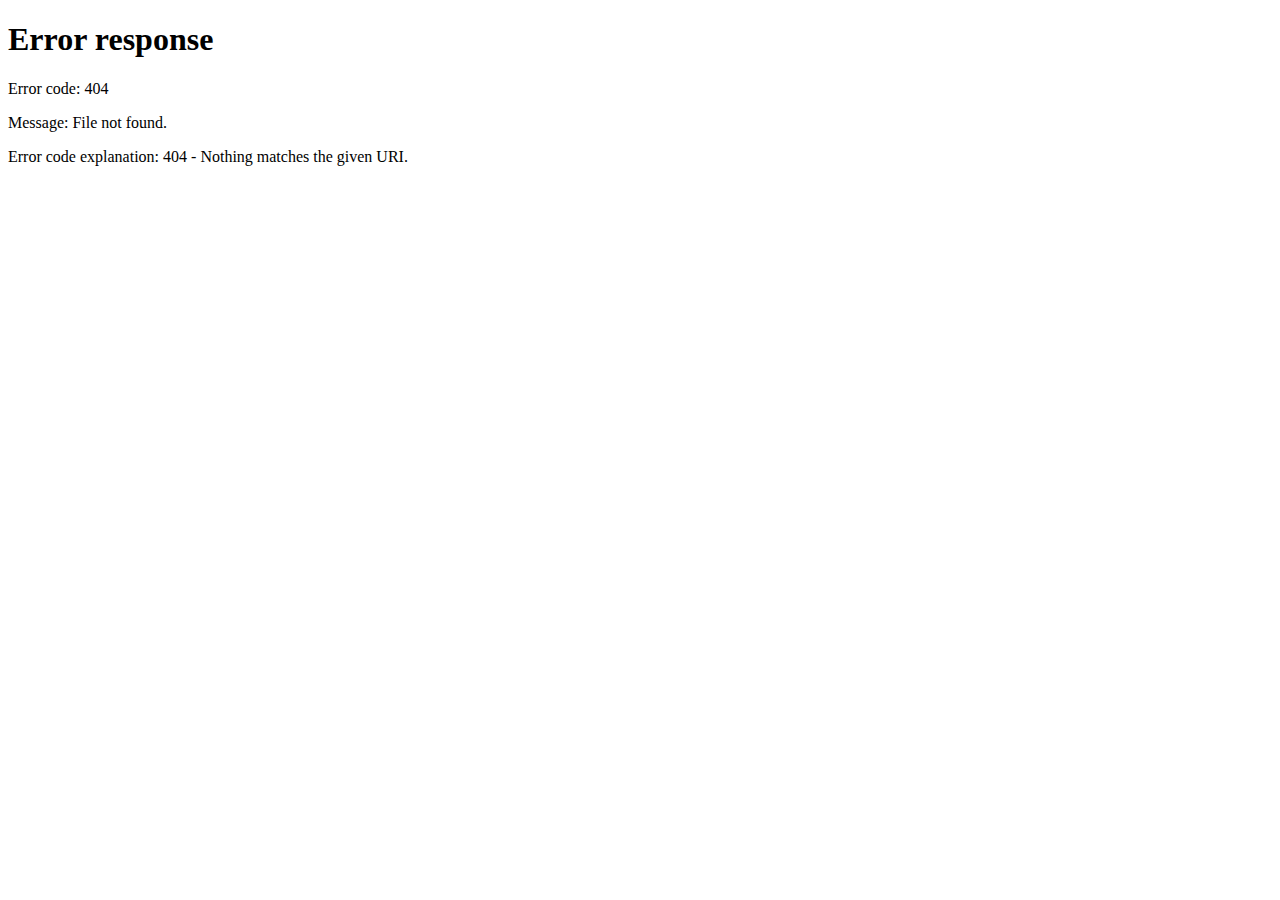
==== index.html @ 75ded4fb "Added all files" ====
<!DOCTYPE html>
<html>
    <head>
        <title>Old Page</title>
     <meta charset="UTF-8" />
     <meta http-equiv="refresh" content="0; URL=/CV_website/about_me.html" />
   </head>
   <body>
     <p>This page has been moved. If you are not redirected within 3 seconds, click <a href="/CV_website/about_me.html">here</a> to go to the HubSpot homepage.</p>
   </body>
</html>
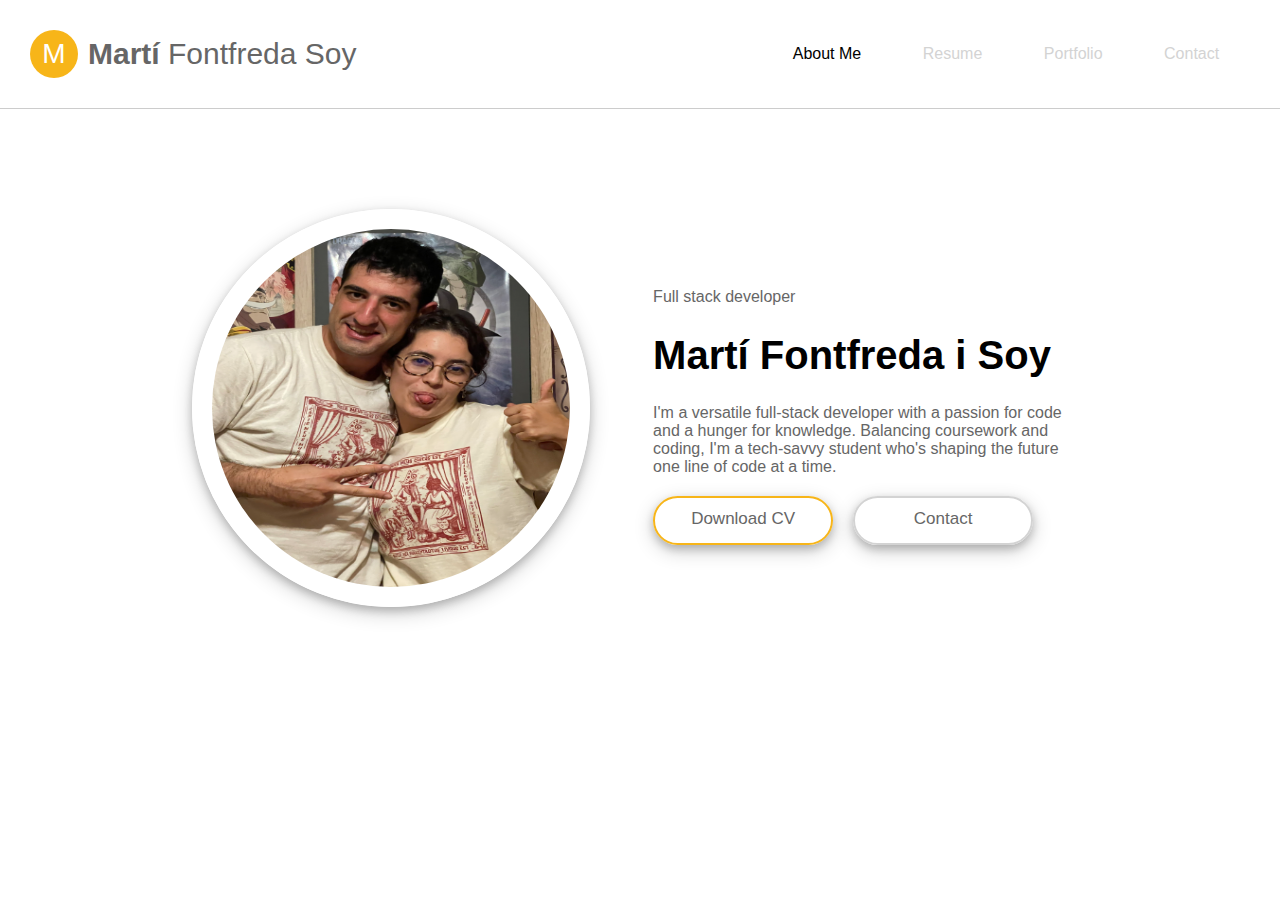
==== commit 94fce4c2: "change web routes" ====
--- a/index.html
+++ b/index.html
@@ -3,9 +3,9 @@
     <head>
         <title>Old Page</title>
      <meta charset="UTF-8" />
-     <meta http-equiv="refresh" content="0; URL=/CV_website/about_me.html" />
+     <meta http-equiv="refresh" content="0; URL=/about_me.html" />
    </head>
    <body>
-     <p>This page has been moved. If you are not redirected within 3 seconds, click <a href="/CV_website/about_me.html">here</a> to go to the HubSpot homepage.</p>
+     <p>This page has been moved. If you are not redirected within 3 seconds, click <a href="/about_me.html">here</a> to go to the HubSpot homepage.</p>
    </body>
 </html>